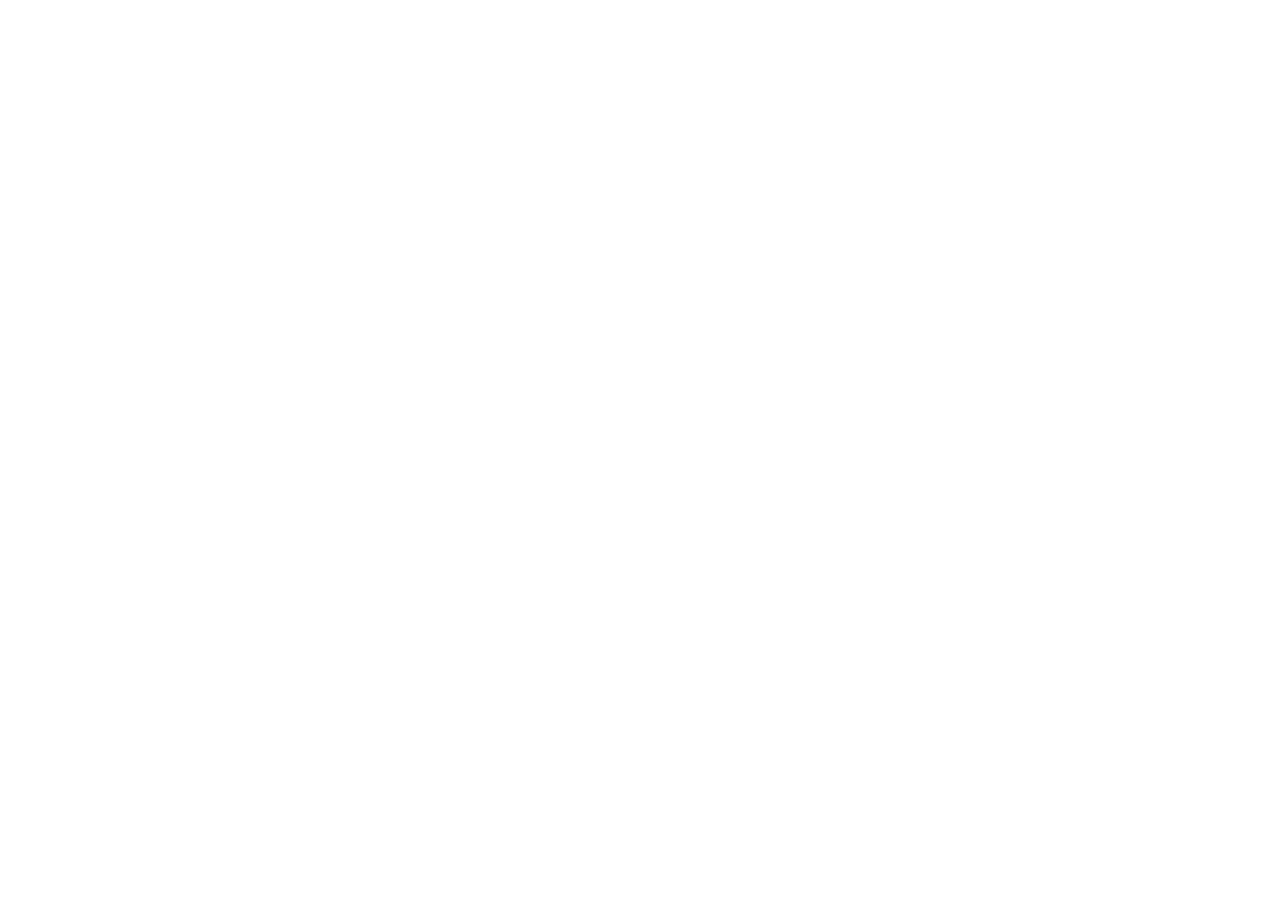
==== singolo1.html @ eec0d641 "inital commit" ====
<!DOCTYPE html>
<html lang="eng">
    <head>
        <meta charset="utf-8">
        <title>SINGOLO</title>
        <link rel="stylesheet" href="singolo1.css">
    </head>
    <body>
        <header>
            
        </header>
        <main>

        </main>
        <footer>

        </footer>
    </body>
</html>
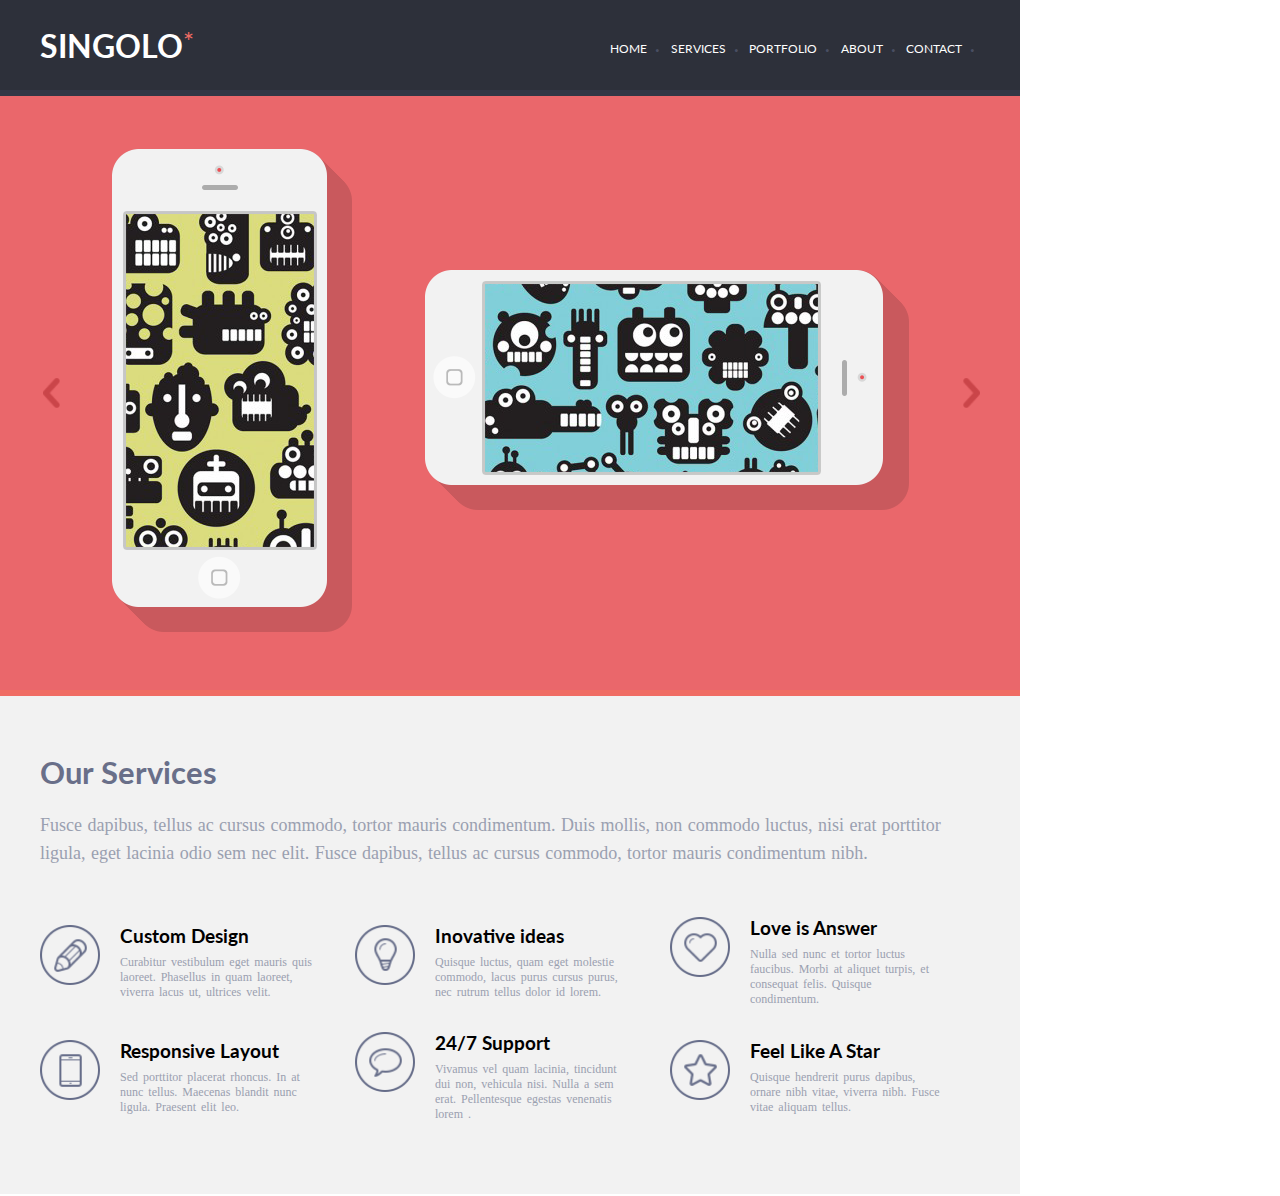
==== commit f2c45636: "Add: slider section, footer with additional information" ====
--- a/singolo1.html
+++ b/singolo1.html
@@ -4,16 +4,127 @@
         <meta charset="utf-8">
         <title>SINGOLO</title>
         <link rel="stylesheet" href="singolo1.css">
+        <link href="https://fonts.googleapis.com/css?family=Lato&display=swap" rel="stylesheet">
     </head>
     <body>
-        <header>
-            
+        <header class="navigation_section">
+            <nav class="navigation_container"> 
+                <div class="logo_name">
+                    <h1>SINGOLO</h1>
+                    <div>*</div>
+                </div>
+                <ul class="navigation_list">
+                    <li class="navigation_list-home"><a href="#">HOME</a></li>
+                    <li><a href="#">SERVICES</a></li>
+                    <li><a href="#">PORTFOLIO</a></li>
+                    <li><a href="#">ABOUT</a></li>
+                    <li><a href="#">CONTACT</a></li>
+                </ul>
+            </nav>
         </header>
-        <main>
-
+        <main class="main_section-images">
+            <section class="main_section-slides">
+                <figure class="left_arrow_section">
+                    <img src="./assets/chev.png" alt="chev" class="main-section_left-arrow">
+                </figure>
+                <figure class="main-section-phones">
+                    <img src="./assets/iPhone123.png" alt="asd">
+                </figure>
+                <figure class="righ_arrow-section">
+                    <img src="./assets/chevright.png" class="main-section_right-arrow">
+                </figure>     
+            </section>  
         </main>
         <footer>
-
+            <div class="services_main">
+                <div class="service_container">
+                    <h2>Our Services</h2>
+                    <article>
+                        <p>
+                            Fusce dapibus, tellus ac cursus commodo, 
+                            tortor mauris condimentum. Duis mollis, 
+                            non commodo luctus, nisi erat porttitor ligula, 
+                            eget lacinia odio sem nec elit. Fusce dapibus, 
+                            tellus ac cursus commodo, tortor mauris condimentum 
+                            nibh.
+                        </p>
+                    </article>
+                </div>
+                <div class="service_section">
+                    <ul class="service_section-list">
+                        <li>
+                            <img src="./assets/pen.png" alt="Pen">
+                            <div>
+                                <h3>Custom Design</h3>
+                                <p>
+                                    Curabitur vestibulum eget mauris quis laoreet. 
+                                    Phasellus in quam laoreet, viverra lacus ut, 
+                                    ultrices velit.
+                                </p>
+                            </div>
+                        </li>
+                        <li>
+                            <img src="./assets/idea.png" alt="idea">
+                            <div>
+                                <h3>Inovative ideas</h3>
+                                <p>
+                                    Quisque luctus, quam eget molestie commodo, 
+                                    lacus purus cursus purus, nec rutrum tellus dolor 
+                                    id lorem.
+                                </p>
+                            </div>
+                        </li>   
+                        <li>
+                            <img src="./assets/heart.png" alt="heart">
+                            <div>
+                                <h3>Love is Answer</h3>
+                                <p>
+                                    Nulla sed nunc et tortor luctus faucibus.
+                                    Morbi at aliquet turpis, 
+                                    et consequat felis.
+                                    Quisque condimentum.
+                                </p>
+                            </div>
+                        </li>
+                        <li>
+                            <img src="./assets/phone.png" alt="phone">
+                            <div>
+                                <h3>Responsive Layout</h3>
+                                <p>
+                                    Sed porttitor placerat rhoncus. 
+                                    In at nunc tellus. 
+                                    Maecenas blandit nunc ligula. 
+                                    Praesent elit leo.
+                                </p>
+                            </div>
+                        </li>
+                        <li>
+                            <img src="./assets/chat.png" alt="chat">
+                            <div>
+                                <h3>24/7 Support</h3>
+                                <p>
+                                    Vivamus vel quam lacinia, 
+                                    tincidunt dui non, 
+                                    vehicula nisi. 
+                                    Nulla a sem erat. 
+                                    Pellentesque egestas venenatis lorem .
+                                </p>
+                            </div>
+                        </li>
+                        <li>
+                            <img src="./assets/star.png" alt="star">
+                            <div>
+                                <h3>Feel Like A Star</h3>
+                                <p>
+                                    Quisque hendrerit purus dapibus, 
+                                    ornare nibh vitae, viverra nibh. 
+                                    Fusce vitae aliquam tellus.
+                                </p>
+                            </div>
+                        </li>
+                    </ul>
+                </div>
+            </div>
         </footer>
     </body>
 </html>--- a/singolo1.css
+++ b/singolo1.css
@@ -0,0 +1,194 @@
+* {
+    box-sizing: border-box;
+    margin: 0;
+    padding: 0;
+}
+
+
+body {
+    width: 1020px;
+    font-family: 'Lato';
+}
+
+.navigation_section {
+    width: 100%;
+    display: flex;
+    height: 96px;
+    background-color: #323746;
+}
+
+.logo_name {
+    display: flex;
+}
+
+.logo_name h1 {
+    color: white;
+}
+
+
+.logo_name div {
+    font-size: 1.6em;
+    color: #F06C64;
+}
+
+.navigation_container {
+    height: 90px;
+    width: 100%;
+    background-color: #2D303A;
+    display: flex;
+    justify-content: space-between;
+    align-items: center;
+    padding: 0px 40px;
+}
+
+.navigation_list {
+    display: flex;
+    width: 370px;
+    justify-content: space-between;
+    padding-top: 2px;
+    list-style: none;
+}
+
+.navigation_list li ::after {
+    list-style: none;
+    content: "\2022";
+    display: inline-block;
+    width: 1.2em;
+    margin-left: 1em;
+    color: #494E62;
+    font-size: 8px;
+    
+}
+
+.navigation_list li a {
+    font-size: 12px;
+    color: white;
+    text-decoration: none;
+}
+
+.navigation_list li  :hover {
+    color: #F06C64;
+    transition: 0.1s ease-in-out all;
+}
+
+
+.main_section-images {
+    display: flex;
+    background-color: #F06C64;
+    height: 600px;
+}
+
+.main_section-slides {
+    display: flex;
+    justify-content: space-around;
+    align-items: center;
+    width: 100%;
+    height: 594px;
+    background-color: #EA676B;
+}
+
+
+.main-section-phones {
+    display: flex;
+    align-items: center;
+    padding: 9px 2px 0px 0px;
+}
+
+.left_arrow_section {
+    height: 30px;
+    width: 30px;
+    margin-left: 23px;
+}
+
+.righ_arrow-section {
+    height: 30px;
+    width: 30px;
+    margin-right: 8px;
+}
+
+.main-section_left-arrow {
+    height: 30px;
+    font-weight: bold;
+}
+
+.main-section_right-arrow {
+    height: 30px;
+    font-weight: bold;
+}
+
+.righ_arrow-section :hover {
+    cursor: pointer;
+    background-color: rgba(240,240,240, 0.3);
+}
+
+.left_arrow_section :hover {
+    cursor: pointer;
+    background-color: rgba(240,240,240, 0.3);
+}
+
+
+footer {
+    height: 500px;
+}
+
+
+.services_main {
+    padding: 57px 40px;
+    background-color: #F2F2F2;
+}
+
+.service_container {
+    
+}
+
+.service_container h2 {
+    font-size: 31px;
+    color: #696F89;
+}
+
+.service_container article p {
+    font-family: Lato Light;
+    font-size: 18px;
+    padding: 20px 0px 50px 0px;
+    line-height: 28px;
+    word-spacing: 0.9px;
+    color: #9AA0B0;
+    
+}
+
+.service_section {
+    width: 945px;
+    height: 220px;
+}
+
+.service_section-list {
+    display: flex;
+    flex-wrap: wrap;
+    align-items: center;
+    width: 945px;
+    height: 220px;
+}
+
+.service_section-list li {
+    display: flex;
+    max-width: 315px;
+    padding: 0px 40px 25px 0px;
+}
+
+.service_section-list li div h3 {
+    
+}
+
+.service_section-list li div p {
+    padding-top: 8px;
+    font-family: Lato Regular;
+    font-size: 12px;
+    word-spacing: 2px;
+    color: #9AA0B0;
+}
+
+.service_section-list li img {
+    margin-right: 20px;
+    width: 60px;
+    height: 60px;
+}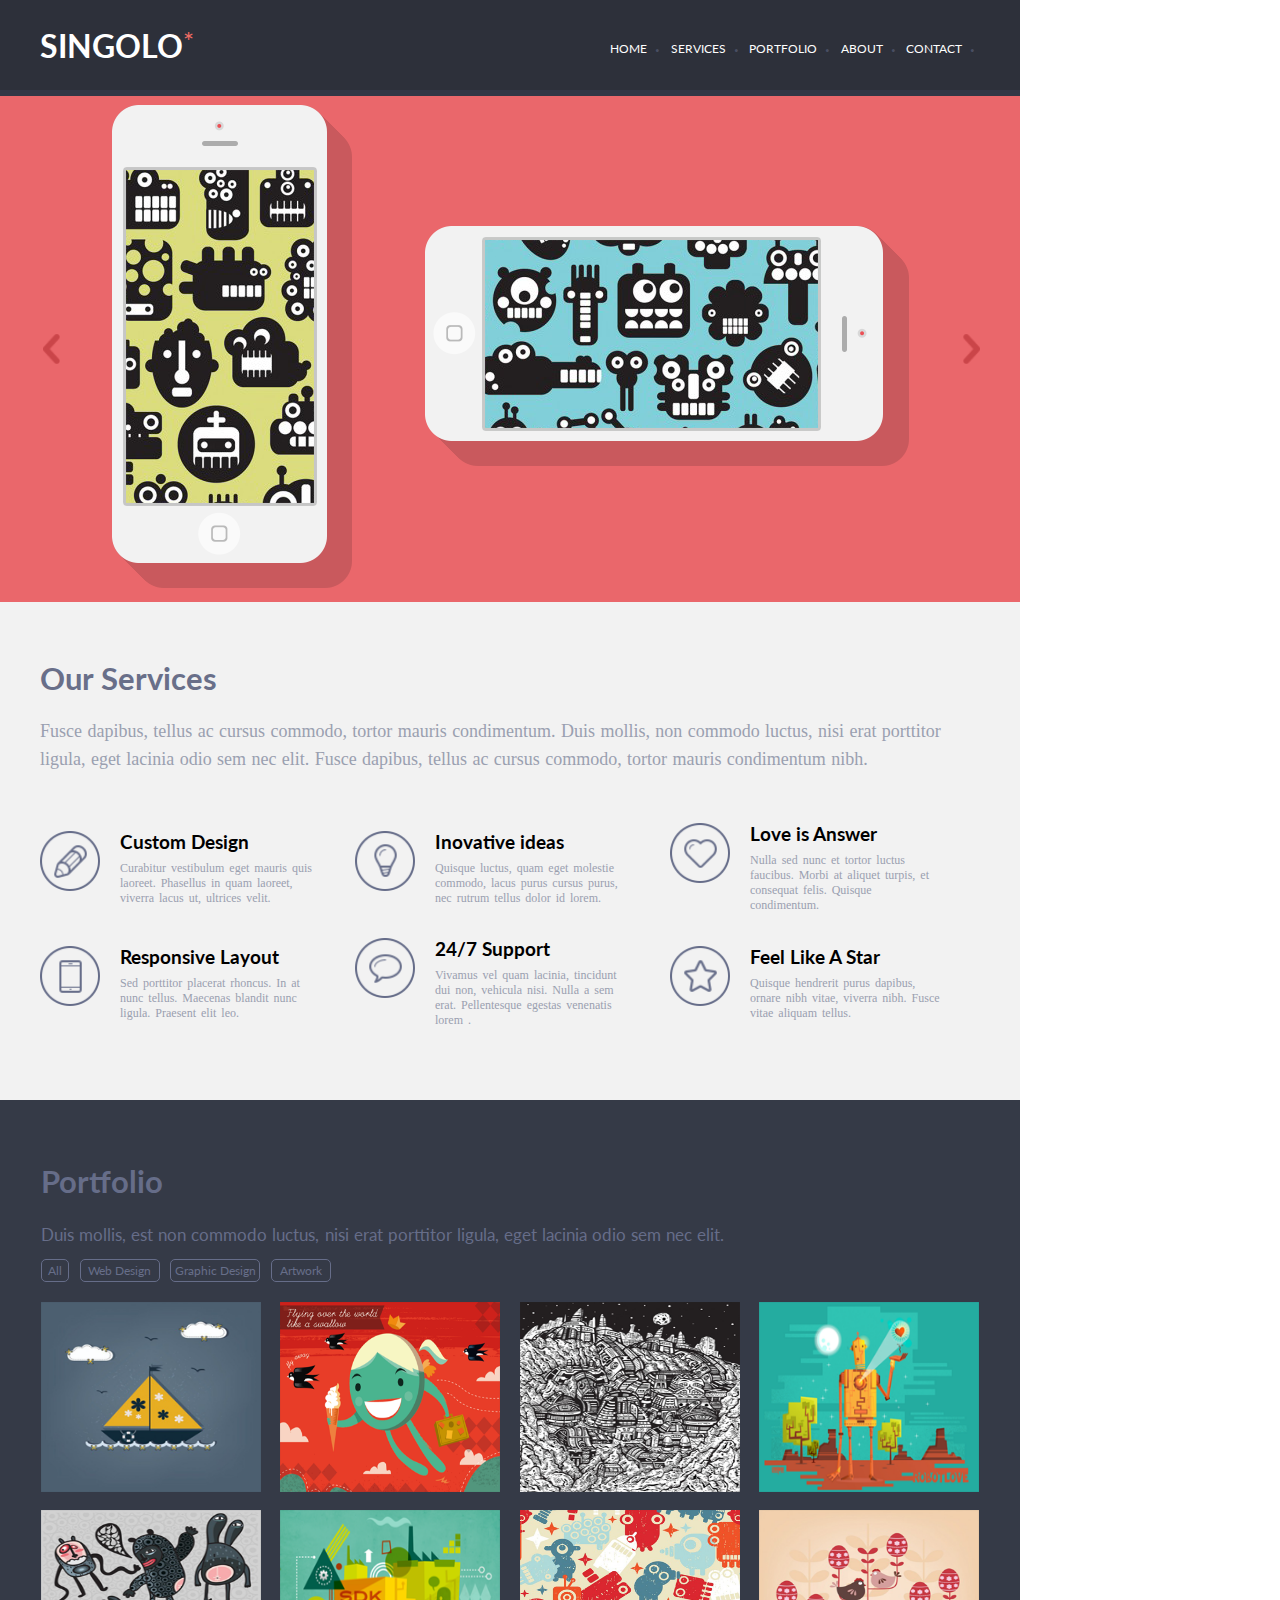
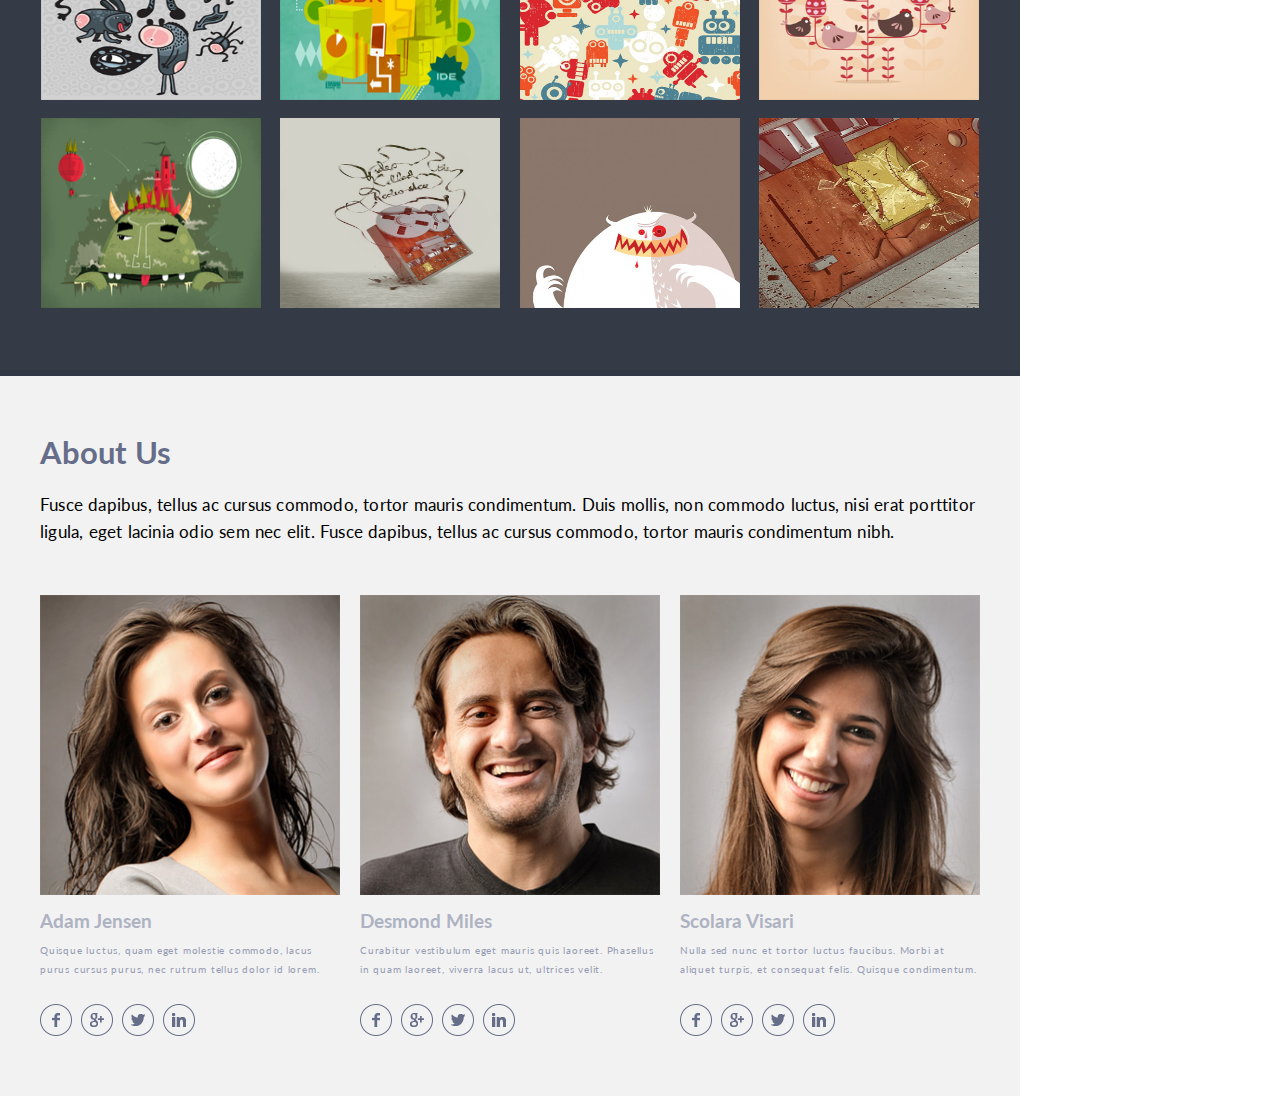
==== commit ab39bcea: "Add: portfollio section" ====
--- a/singolo1.html
+++ b/singolo1.html
@@ -34,97 +34,260 @@
                     <img src="./assets/chevright.png" class="main-section_right-arrow">
                 </figure>     
             </section>  
+            <section class="service_box">
+                <div class="services_main">
+                    <div class="service_container">
+                        <h2>Our Services</h2>
+                        <article>
+                            <p>
+                                Fusce dapibus, tellus ac cursus commodo, 
+                                tortor mauris condimentum. Duis mollis, 
+                                non commodo luctus, nisi erat porttitor ligula, 
+                                eget lacinia odio sem nec elit. Fusce dapibus, 
+                                tellus ac cursus commodo, tortor mauris condimentum 
+                                nibh.
+                            </p>
+                        </article>
+                    </div>
+                    <div class="service_section">
+                        <ul class="service_section-list">
+                            <li>
+                                <img src="./assets/pen.png" alt="Pen">
+                                <div>
+                                    <h3>Custom Design</h3>
+                                    <p>
+                                        Curabitur vestibulum eget mauris quis laoreet. 
+                                        Phasellus in quam laoreet, viverra lacus ut, 
+                                        ultrices velit.
+                                    </p>
+                                </div>
+                            </li>
+                            <li>
+                                <img src="./assets/idea.png" alt="idea">
+                                <div>
+                                    <h3>Inovative ideas</h3>
+                                    <p>
+                                        Quisque luctus, quam eget molestie commodo, 
+                                        lacus purus cursus purus, nec rutrum tellus dolor 
+                                        id lorem.
+                                    </p>
+                                </div>
+                            </li>   
+                            <li>
+                                <img src="./assets/heart.png" alt="heart">
+                                <div>
+                                    <h3>Love is Answer</h3>
+                                    <p>
+                                        Nulla sed nunc et tortor luctus faucibus.
+                                        Morbi at aliquet turpis, 
+                                        et consequat felis.
+                                        Quisque condimentum.
+                                    </p>
+                                </div>
+                            </li>
+                            <li>
+                                <img src="./assets/phone.png" alt="phone">
+                                <div>
+                                    <h3>Responsive Layout</h3>
+                                    <p>
+                                        Sed porttitor placerat rhoncus. 
+                                        In at nunc tellus. 
+                                        Maecenas blandit nunc ligula. 
+                                        Praesent elit leo.
+                                    </p>
+                                </div>
+                            </li>
+                            <li>
+                                <img src="./assets/chat.png" alt="chat">
+                                <div>
+                                    <h3>24/7 Support</h3>
+                                    <p>
+                                        Vivamus vel quam lacinia, 
+                                        tincidunt dui non, 
+                                        vehicula nisi. 
+                                        Nulla a sem erat. 
+                                        Pellentesque egestas venenatis lorem .
+                                    </p>
+                                </div>
+                            </li>
+                            <li>
+                                <img src="./assets/star.png" alt="star">
+                                <div>
+                                    <h3>Feel Like A Star</h3>
+                                    <p>
+                                        Quisque hendrerit purus dapibus, 
+                                        ornare nibh vitae, viverra nibh. 
+                                        Fusce vitae aliquam tellus.
+                                    </p>
+                                </div>
+                            </li>
+                        </ul>
+                    </div>
+                </div>
+            </section>
+            <section class="portfollio_section">
+                <div class="portfollion_container">
+                    <h2>Portfolio</h2>
+                    <p>
+                        Duis mollis, est non commodo luctus,
+                        nisi erat porttitor ligula, eget lacinia 
+                        odio sem nec elit.
+                    </p>
+                    <ul class="portfollio_navigation-buttons">
+                        <li class="portfollio_navigation-buttons-all">
+                            <a href="#">All</a> 
+                        </li>
+                        <li class="portfollio_navigation-buttons-design">
+                           <a href="#">Web Design</a> 
+                        </li>
+                        <li class="portfollio_navigation-buttons-graphic">
+                           <a href="#">Graphic Design</a> 
+                        </li>
+                        <li class="portfollio_navigation-buttons-artwork">
+                           <a href="#">Artwork</a>
+                        </li>
+                    </ul>
+                    <ul class="portfollio_work-samples">
+                        <li>
+                            <img src="./assets/sheap.png" alt="sheap">
+                        </li>
+                        <li>
+                            <img src="./assets/girl.png" alt="girl">
+                        </li>
+                        <li>
+                            <img src="./assets/bigcity.png" alt="city">
+                        </li>
+                        <li>
+                            <img src="./assets/robotlove.png" alt="robbot">
+                        </li>
+                        <li>
+                            <img src="./assets/monsters1.png" alt="monsters">
+                        </li>
+                        <li>
+                            <img src="./assets/city.png" alt="citybox">
+                        </li>
+                        <li>
+                            <img src="./assets/robbots.png" alt="robbots">
+                        </li>
+                        <li>
+                            <img src="./assets/birds.png" alt="birds">
+                        </li>
+                        <li>
+                            <img src="./assets/monstercity.png" alt="monstercity">
+                        </li>
+                        <li>
+                            <img src="./assets/boombox.png" alt="boombox">
+                        </li>
+                        <li>
+                            <img src="./assets/crazymonster.png" alt="crazymonster">
+                        </li>
+                        <li>
+                            <img src="./assets/oldsensor.png" alt="oldsensor">
+                        </li>
+                    </ul>
+                </div>
+                <div class="bottom_line"></div>
+            </section>
+            <section class="about_us-container">
+                <h2>About Us</h2>
+                <p class="about_us-description">
+                    Fusce dapibus, tellus ac cursus commodo, 
+                    tortor mauris condimentum. Duis mollis, 
+                    non commodo luctus, nisi erat porttitor 
+                    ligula, eget lacinia odio sem nec elit. 
+                    Fusce dapibus, tellus ac cursus commodo, 
+                    tortor mauris condimentum nibh.
+                </p>
+                <ul class="about_us-people">
+                    <li>
+                        <img src="./assets/adam.png" 
+                        alt="adam">
+                        <h3>Adam Jensen</h3>
+                        <p>
+                            Quisque luctus, quam eget molestie 
+                            commodo, lacus purus cursus purus, 
+                            nec rutrum tellus dolor id lorem.
+                        </p>
+                        <div>
+                            <a href="#">
+                                <img src="./assets/facebook.png" 
+                                alt="facebook">
+                            </a>
+                            <a href="#">
+                                <img src="./assets/google.png"
+                                alt="google">
+                            </a>
+                            <a href="#">
+                                <img src="./assets/twitter.png" 
+                                alt="twitter">
+                            </a>
+                            <a href="#">
+                                <img src="./assets/linkedin.png" 
+                                alt="linkedin">
+                            </a>
+                        </div>
+                    </li>
+                    <li>
+                        <img src="./assets/desmond1.png" alt="desmond1">
+                        <h3>Desmond Miles</h3>
+                        <p>
+                            Curabitur vestibulum eget mauris 
+                            quis laoreet. Phasellus in quam 
+                            laoreet, viverra lacus ut, 
+                            ultrices velit.
+                        </p>
+                        <div>
+                            <a href="#">
+                                <img src="./assets/facebook.png" 
+                                alt="facebook">
+                            </a>
+                            <a href="#">
+                                <img src="./assets/google.png"
+                                alt="google">
+                            </a>
+                            <a href="#">
+                                <img src="./assets/twitter.png" 
+                                alt="twitter">
+                            </a>
+                            <a href="#">
+                                <img src="./assets/linkedin.png" 
+                                alt="linkedin">
+                            </a>
+                        </div>
+                    </li>
+                    <li>
+                        <img src="./assets/scolara.png" alt="scolara">
+                        <h3>Scolara Visari</h3>
+                        <p>
+                            Nulla sed nunc et tortor luctus 
+                            faucibus. Morbi at aliquet turpis, 
+                            et consequat felis. 
+                            Quisque condimentum.
+                        </p>
+                        <div>
+                            <a href="#">
+                                <img src="./assets/facebook.png" 
+                                alt="facebook">
+                            </a>
+                            <a href="#">
+                                <img src="./assets/google.png"
+                                alt="google">
+                            </a>
+                            <a href="#">
+                                <img src="./assets/twitter.png" 
+                                alt="twitter">
+                            </a>
+                            <a href="#">
+                                <img src="./assets/linkedin.png" 
+                                alt="linkedin">
+                            </a>
+                        </div>
+                    </li>
+                </ul>
+            </section>
         </main>
         <footer>
-            <div class="services_main">
-                <div class="service_container">
-                    <h2>Our Services</h2>
-                    <article>
-                        <p>
-                            Fusce dapibus, tellus ac cursus commodo, 
-                            tortor mauris condimentum. Duis mollis, 
-                            non commodo luctus, nisi erat porttitor ligula, 
-                            eget lacinia odio sem nec elit. Fusce dapibus, 
-                            tellus ac cursus commodo, tortor mauris condimentum 
-                            nibh.
-                        </p>
-                    </article>
-                </div>
-                <div class="service_section">
-                    <ul class="service_section-list">
-                        <li>
-                            <img src="./assets/pen.png" alt="Pen">
-                            <div>
-                                <h3>Custom Design</h3>
-                                <p>
-                                    Curabitur vestibulum eget mauris quis laoreet. 
-                                    Phasellus in quam laoreet, viverra lacus ut, 
-                                    ultrices velit.
-                                </p>
-                            </div>
-                        </li>
-                        <li>
-                            <img src="./assets/idea.png" alt="idea">
-                            <div>
-                                <h3>Inovative ideas</h3>
-                                <p>
-                                    Quisque luctus, quam eget molestie commodo, 
-                                    lacus purus cursus purus, nec rutrum tellus dolor 
-                                    id lorem.
-                                </p>
-                            </div>
-                        </li>   
-                        <li>
-                            <img src="./assets/heart.png" alt="heart">
-                            <div>
-                                <h3>Love is Answer</h3>
-                                <p>
-                                    Nulla sed nunc et tortor luctus faucibus.
-                                    Morbi at aliquet turpis, 
-                                    et consequat felis.
-                                    Quisque condimentum.
-                                </p>
-                            </div>
-                        </li>
-                        <li>
-                            <img src="./assets/phone.png" alt="phone">
-                            <div>
-                                <h3>Responsive Layout</h3>
-                                <p>
-                                    Sed porttitor placerat rhoncus. 
-                                    In at nunc tellus. 
-                                    Maecenas blandit nunc ligula. 
-                                    Praesent elit leo.
-                                </p>
-                            </div>
-                        </li>
-                        <li>
-                            <img src="./assets/chat.png" alt="chat">
-                            <div>
-                                <h3>24/7 Support</h3>
-                                <p>
-                                    Vivamus vel quam lacinia, 
-                                    tincidunt dui non, 
-                                    vehicula nisi. 
-                                    Nulla a sem erat. 
-                                    Pellentesque egestas venenatis lorem .
-                                </p>
-                            </div>
-                        </li>
-                        <li>
-                            <img src="./assets/star.png" alt="star">
-                            <div>
-                                <h3>Feel Like A Star</h3>
-                                <p>
-                                    Quisque hendrerit purus dapibus, 
-                                    ornare nibh vitae, viverra nibh. 
-                                    Fusce vitae aliquam tellus.
-                                </p>
-                            </div>
-                        </li>
-                    </ul>
-                </div>
-            </div>
+
         </footer>
     </body>
 </html>--- a/singolo1.css
+++ b/singolo1.css
@@ -6,13 +6,12 @@
 
 
 body {
+    flex-direction: column;
     width: 1020px;
     font-family: 'Lato';
 }
 
 .navigation_section {
-    width: 100%;
-    display: flex;
     height: 96px;
     background-color: #323746;
 }
@@ -74,6 +73,7 @@
 
 .main_section-images {
     display: flex;
+    flex-direction: column;
     background-color: #F06C64;
     height: 600px;
 }
@@ -127,7 +127,7 @@
 }
 
 
-footer {
+.service_box {
     height: 500px;
 }
 
@@ -137,9 +137,6 @@
     background-color: #F2F2F2;
 }
 
-.service_container {
-    
-}
 
 .service_container h2 {
     font-size: 31px;
@@ -153,7 +150,6 @@
     line-height: 28px;
     word-spacing: 0.9px;
     color: #9AA0B0;
-    
 }
 
 .service_section {
@@ -165,8 +161,6 @@
     display: flex;
     flex-wrap: wrap;
     align-items: center;
-    width: 945px;
-    height: 220px;
 }
 
 .service_section-list li {
@@ -175,9 +169,7 @@
     padding: 0px 40px 25px 0px;
 }
 
-.service_section-list li div h3 {
-    
-}
+
 
 .service_section-list li div p {
     padding-top: 8px;
@@ -191,4 +183,163 @@
     margin-right: 20px;
     width: 60px;
     height: 60px;
-}+}
+
+.portfollio_section {
+ 
+
+    background-color: #353a47;
+
+}
+
+.portfollion_container {
+    padding: 62px 41px 45px 41px;
+    height: 870px;
+}
+
+
+.portfollio_section h2 {
+    font-size: 31px;
+    color: #666D89;
+}
+
+.portfollio_section p {
+    font-size: 17px;
+    margin: 24px 0px 14px 0px;
+    word-spacing: 1.1px;
+    color: #666D89;
+}
+
+.portfollio_navigation-buttons {
+    width: 290px;
+    display: flex;
+    list-style-type: none;
+    justify-content: space-between;
+}
+
+.portfollio_navigation-buttons li {
+    border: 1px #666D89 solid;
+    border-radius: 5px;
+    font-size: 12px;
+}
+
+.portfollio_navigation-buttons li :hover {
+    border: 1px white solid;
+    color: white;
+    border-radius: 5px;
+    transition: 0.1s ease-in-out all;
+}
+
+.portfollio_navigation-buttons-all {
+    width: 28px;
+    height: 23px;
+}
+
+.portfollio_navigation-buttons-design {
+    width: 80px;
+}
+
+.portfollio_navigation-buttons-graphic {
+    width: 90px;
+}
+
+.portfollio_navigation-buttons-artwork {
+    width: 60px;
+}
+
+.portfollio_navigation-buttons li a {
+    text-decoration: none;
+    color: #676E89;
+    width: 100%;
+    height: 100%;
+    display: flex;
+    justify-content: center;
+    align-items: center;
+}
+
+.portfollio_work-samples {
+    display: flex;
+    justify-content: space-between;
+    flex-wrap: wrap;
+    list-style-type: none;
+    padding-top: 20px;  
+}
+
+.portfollio_work-samples li {
+    padding-bottom: 15px;
+}
+
+.portfollio_work-samples li img {
+    width: 220px;
+    height: 190px;
+}
+
+.bottom_line {
+    height: 6px;
+    background-color: #323746;
+    width: 100%;
+}
+
+.about_us-container {
+    height: 735px;
+    padding: 57px 40px;
+    background-color: #F2F2F2;
+}
+
+.about_us-container h2 {
+    font-size: 31px;
+    color: #666D89;
+}
+
+.about_us-description {
+    font-size: 17px;
+    padding: 20px 0px 50px 0px;
+    line-height: 27px;
+    word-spacing: 1px;
+    letter-spacing: 0.2px;
+}
+
+.about_us-people {
+    display: flex;
+    justify-content: space-between;
+    list-style: none;
+}
+
+.about_us-people li {
+    display: flex;
+    flex-direction: column;
+    width: 300px;
+}
+
+.about_us-people li img {
+    width: 300px;
+    height: auto;
+}
+
+.about_us-people li h3 {
+    padding: 15px 0px 9px 0px;
+    color: #AEB2C2;
+}
+
+.about_us-people li  p {
+    font-size: 10px;
+    letter-spacing: 0.8px;
+    line-height: 19px;
+    color: #979DB4;
+}
+
+.about_us-people li div {
+    display: flex;
+    justify-content: space-between;
+    width: 155px;
+    padding-top: 25px;
+}
+
+.about_us-people li div a {
+    text-decoration: none;
+}
+
+.about_us-people li div a img {
+    width: 32px;
+    height: 32px;
+}
